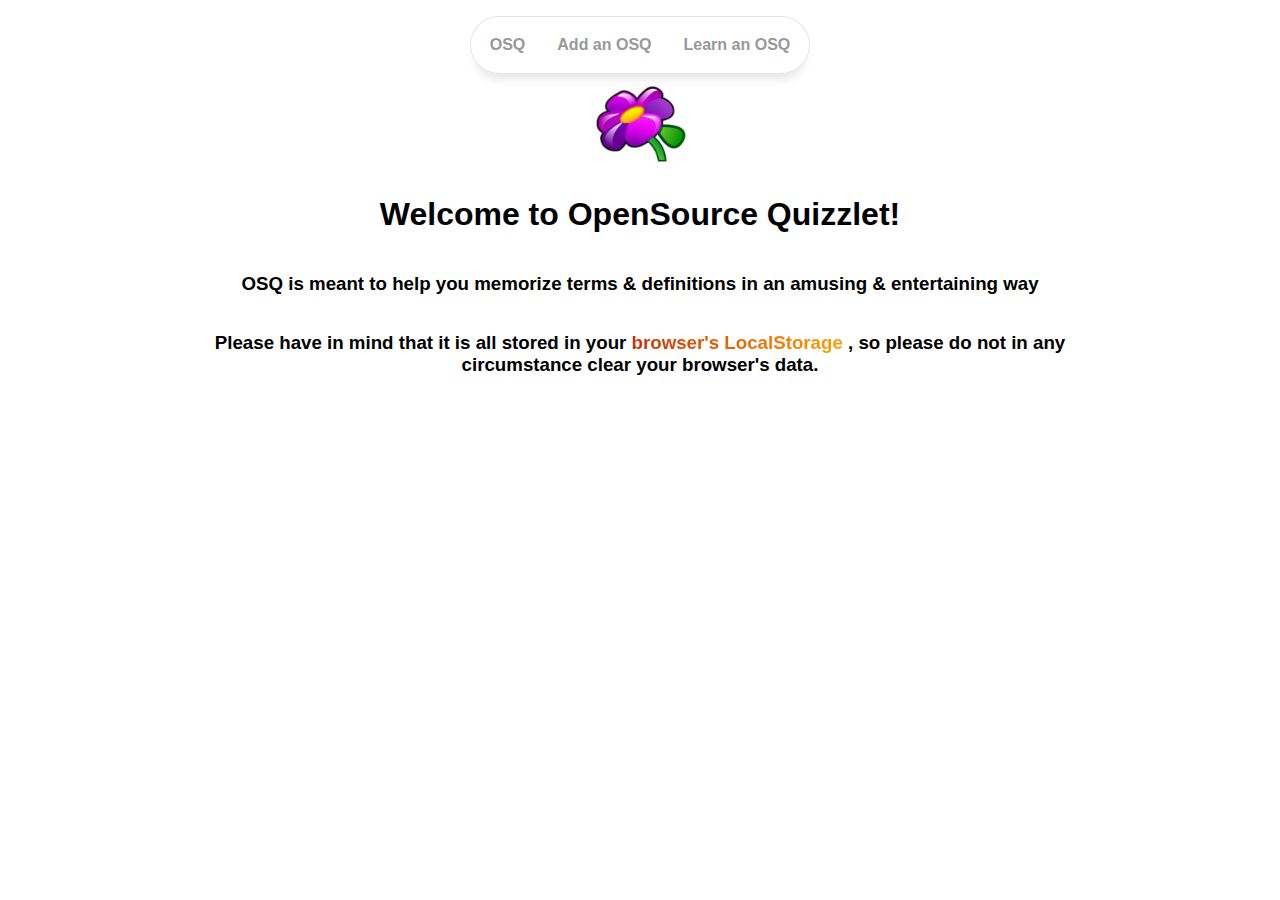
==== index.html @ 13402366 "first commit" ====
<!DOCTYPE html>
<html lang="en">
    <head>
        <meta charset="UTF-8" />
        <meta http-equiv="X-UA-Compatible" content="IE=edge" />
        <meta name="viewport" content="width=device-width, initial-scale=1.0" />
        <title>OpenSourceQuizzlet</title>
        <link rel="stylesheet" href="style.css" />
        <link rel="icon" type="image/x-icon" href="/images/purpleFlower.ico" />
    </head>
    <body>
        <div class="PageContent">
            <nav class="GoToLinks">
                <a href="/">OSQ</a>
                <a href="/add">Add an OSQ</a>
                <a href="/learn">Learn an OSQ</a>
            </nav>
            <img src="/images/purpleFlower.ico" alt="Logo" width="100" />
            <h1>Welcome to OpenSource Quizzlet!</h1>
            <!-- <div class="HomeGarantees"> -->
            <h3>
                OSQ is meant to help you memorize terms & definitions in an
                amusing & entertaining way
            </h3>
            <h3>
                Please have in mind that it is all stored in your
                <span class="orangeSpanText"> browser's LocalStorage </span>, so
                please do not in any circumstance clear your browser's data.
            </h3>
            <!-- </div> -->
        </div>
    </body>
    <script src="script.js"></script>
</html>
---- style.css ----
* {
    box-sizing: border-box;
    /* box-sizing: content-box; */
}

body {
    margin: 0;
    display: flex;
    justify-content: center;
    /* background-color: black; */
    /* color: white; */
    font-family: Arial, Helvetica, sans-serif;
    /* max-width: 100vw; */
}

.PageContent {
    padding: 1rem;
    width: 1000px;
    min-height: 100vh;

    margin: auto;
    display: flex;
    flex-direction: column;
    align-items: center;
    /* border: 1px solid white; */
    border-top: 0;
    border-bottom: 0;
    position: relative;
}

.noMargin {
    margin: 0;
}

.GoToLinks {
    /* width: 1000px; */
    box-shadow: 0 10px 10px -5px rgba(0, 0, 0, 0.1);
    /* border-bottom: 1px solid black; */
    display: flex;
    align-items: center;
    /* padding: 1rem; */
    background-color: hsla(0, 0%, 100%, 0.8);
    border: 1px solid rgba(0, 0, 0, 0.1);
    border-radius: 50px;
    padding: 0.2rem;
}

.GoToLinks h3,
a {
    color: #999;
    margin: 0;
    margin-right: 0 0.25rem;
    /* color: white; */
    text-decoration: none;
    font-weight: 900;
    padding: 1rem;
    border-radius: 50px;
    transition: all 0.5s ease;
}

.GoToLinks *:hover {
    background-color: #f2f2f2;
    color: black;
    transition: all 0.5s ease;
}

.HomeGarantees {
    width: 1000px;
}

.orangeSpanText {
    background: #cf2e06;
    background: linear-gradient(to right, #cf2e06 0%, #ffa305 100%);
    -webkit-background-clip: text;
    -webkit-text-fill-color: transparent;
}

h3 {
    text-align: center;
}
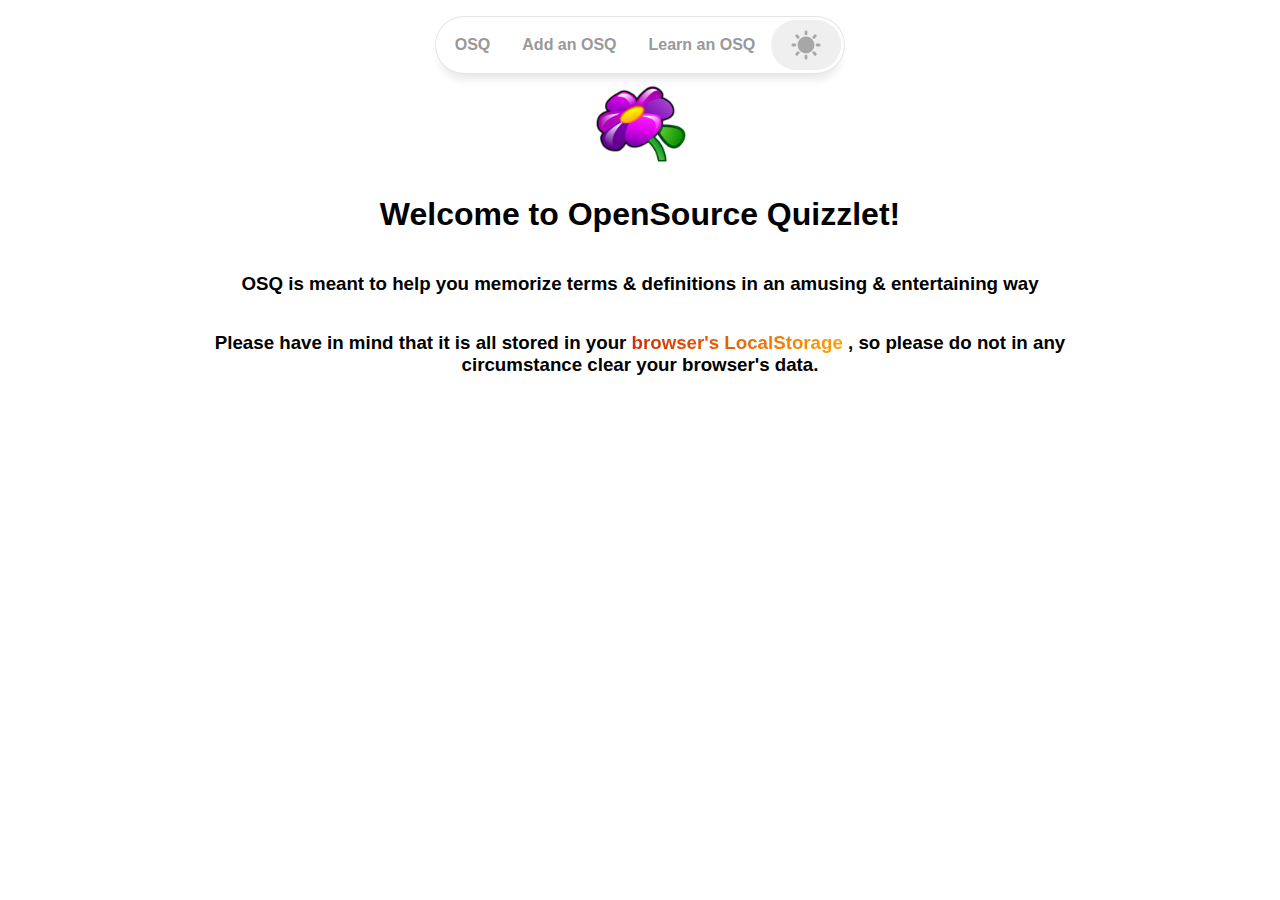
==== commit f229642b: "NightMode Added" ====
--- a/index.html
+++ b/index.html
@@ -5,18 +5,14 @@
         <meta http-equiv="X-UA-Compatible" content="IE=edge" />
         <meta name="viewport" content="width=device-width, initial-scale=1.0" />
         <title>OpenSourceQuizzlet</title>
-        <link rel="stylesheet" href="style.css" />
+        <link rel="stylesheet" href="/style.css" />
         <link rel="icon" type="image/x-icon" href="/images/purpleFlower.ico" />
+        <script src="/colorSettings/colorSettings.js"></script>
     </head>
     <body>
         <div class="PageContent">
-            <nav class="GoToLinks">
-                <a href="/">OSQ</a>
-                <a href="/add">Add an OSQ</a>
-                <a href="/learn">Learn an OSQ</a>
-            </nav>
             <img src="/images/purpleFlower.ico" alt="Logo" width="100" />
-            <h1>Welcome to OpenSource Quizzlet!</h1>
+            <h1 class="welcomeTitle">Welcome to OpenSource Quizzlet!</h1>
             <!-- <div class="HomeGarantees"> -->
             <h3>
                 OSQ is meant to help you memorize terms & definitions in an
@@ -30,5 +26,6 @@
             <!-- </div> -->
         </div>
     </body>
-    <script src="script.js"></script>
+    <script src="/script.js"></script>
+    <script src="/nav/nav.js" defer></script>
 </html>
--- a/style.css
+++ b/style.css
@@ -3,13 +3,33 @@
     /* box-sizing: content-box; */
 }
 
+/* :root {
+    --backgroundColor: #010409;
+    --textColor: #ffffff;
+    --BorderColor: #30363d;
+    --BoxBackgroundColor: #0d1117;
+    --GrabGreen: #00c700;
+    --ArrowBrightness: 0;
+    --ArrowInvert: 1;
+} */
+
+:root {
+    --backgroundColor: #ffffff;
+    --BoxBackgroundColor: #fafafa;
+    --textColor: #000000;
+    --BorderColor: rgba(0, 0, 0, 0.1);
+    --GrabGreen: #00c700;
+}
+
 body {
     margin: 0;
     display: flex;
     justify-content: center;
-    /* background-color: black; */
-    /* color: white; */
+
+    background-color: var(--backgroundColor);
+    color: var(--textColor);
     font-family: Arial, Helvetica, sans-serif;
+    transition: background-color 1s ease;
     /* max-width: 100vw; */
 }
 
@@ -40,7 +60,7 @@
     align-items: center;
     /* padding: 1rem; */
     background-color: hsla(0, 0%, 100%, 0.8);
-    border: 1px solid rgba(0, 0, 0, 0.1);
+    border: 1px solid var(--BorderColor);
     border-radius: 50px;
     padding: 0.2rem;
 }
@@ -78,3 +98,108 @@
 h3 {
     text-align: center;
 }
+
+.welcomeTitle {
+    /* font-size: 10rem; */
+}
+
+.CheckAnswersButton {
+    display: flex;
+    align-items: center;
+    font-size: 1rem;
+    font-weight: bold;
+
+    color: var(--textColor);
+
+    margin-top: 20px;
+    margin-bottom: 10px;
+
+    padding: 0.5rem 1rem;
+    /* padding-left: 0.75rem; */
+    /* background-color: hsla(0, 0%, 100%, 0.8); */
+    background-color: var(--backgroundColor);
+    border: 1px solid var(--BorderColor);
+    border-radius: 50px;
+    transition: all 0.5s ease;
+}
+
+.CheckAnswersButton:hover {
+    transition: all 0.5s ease;
+    box-shadow: inset 0px 0px 0px 3px var(--GrabGreen) !important;
+    border-color: var(--GrabGreen) !important;
+}
+
+.returnImg {
+    /* width: 30px; */
+    /* height: 30px; */
+    filter: brightness(var(--ArrowBrightness, 1)) invert(var(--ArrowInvert, 0));
+    border: none;
+    transition: filter 0.5s ease;
+    z-index: 1;
+}
+
+.CheckAnswersButton:hover .returnButton {
+    background-color: var(--GrabGreen);
+}
+.CheckAnswersButton:hover .returnImg {
+    transition: filter 0.5s ease;
+    filter: brightness(0) invert(1);
+}
+
+.returnButton {
+    display: flex;
+    align-items: center;
+    justify-content: center;
+    width: 36px;
+    height: 36px;
+    margin-left: 10px;
+    /* right: 1rem; */
+    /* background-color: var(--backgroundColor); */
+    border-radius: 30px;
+    border: none;
+    transition: background-color 0.5s ease;
+    /* width: 100%; */
+    position: relative;
+}
+
+.toggleNightModeButton {
+    width: 70px;
+    height: 50px;
+    padding: 0;
+    position: relative;
+    display: flex;
+    justify-content: center;
+    border: none;
+    flex-direction: column;
+    overflow: hidden;
+    border-radius: 50px;
+    /* background-color: var(--backgroundColor); */
+}
+
+.sunSVG,
+.MoonSVG {
+    width: 30px;
+    opacity: 0.3;
+    position: absolute;
+    margin: 0 20px;
+    transition: all 0.25s ease;
+}
+
+.toggleNightModeButton:hover .sunSVG,
+.MoonSVG {
+    opacity: 1;
+}
+
+.sunSVG {
+    color: #00c700;
+}
+
+.MoonSVGTranslated {
+    transform: translateY(50px);
+}
+.sunSVGTranslated {
+    transform: translateY(-50px);
+}
+
+.MoonSVG {
+}
